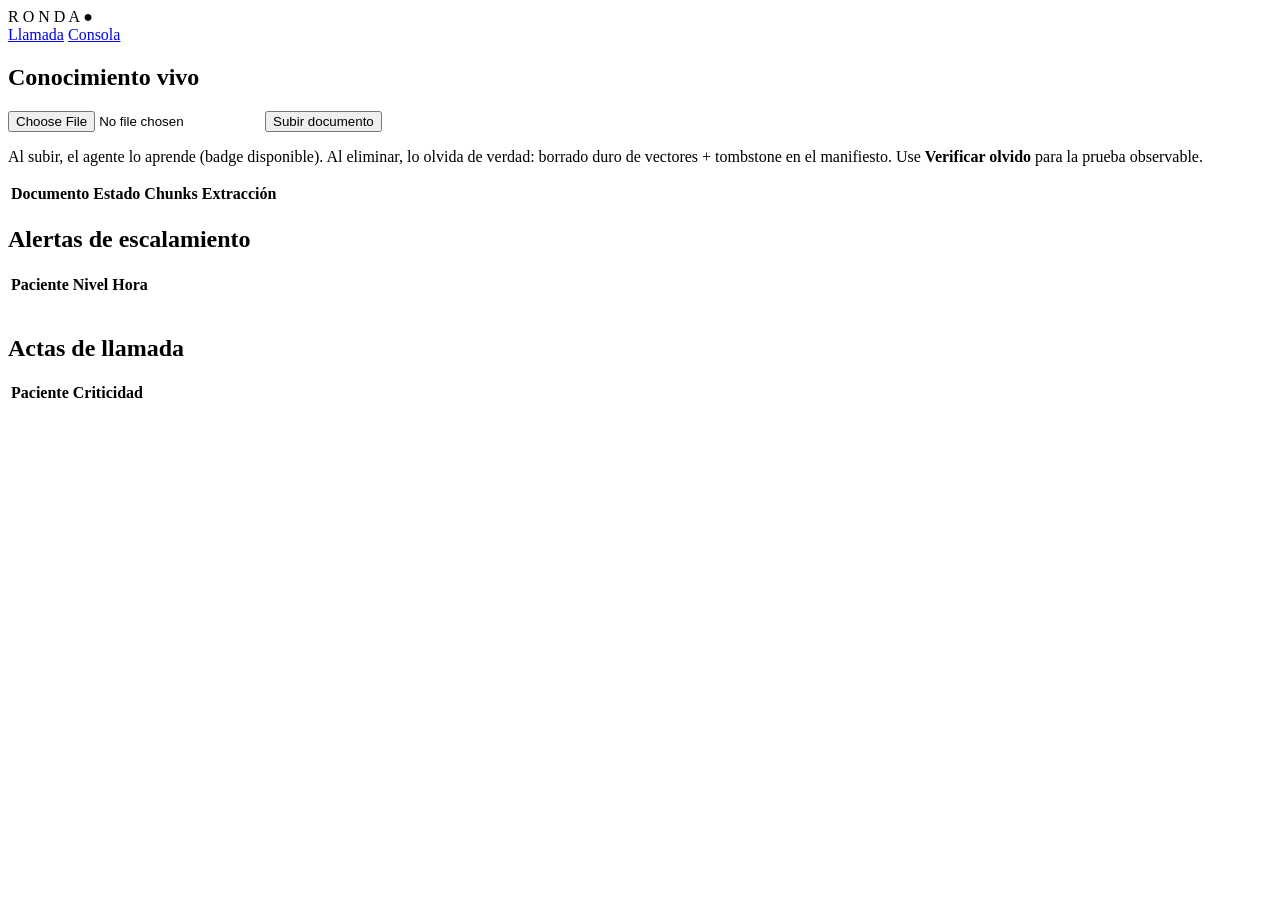
==== app/static/consola.html @ 9f538aec "Publicar versión inicial de RONDA" ====
<!DOCTYPE html>
<html lang="es">
<head>
  <meta charset="UTF-8" />
  <meta name="viewport" content="width=device-width, initial-scale=1.0" />
  <title>RONDA — Consola de conocimiento vivo</title>
  <link rel="stylesheet" href="/static/styles.css" />
</head>
<body>
  <header>
    <div class="logo">R O N D A <span>●</span></div>
    <div style="flex:1"></div>
    <nav>
      <a href="/">Llamada</a>
      <a href="/consola" class="activo">Consola</a>
    </nav>
  </header>

  <main>
    <div class="grid">
      <section class="card">
        <h2>Conocimiento vivo</h2>
        <div class="fila-acciones">
          <input type="file" id="archivo" accept=".pdf,.txt,.md" />
          <button id="btnSubir">Subir documento</button>
        </div>
        <p class="aviso">
          Al subir, el agente lo aprende (badge <span class="badge disponible">disponible</span>).
          Al eliminar, lo olvida de verdad: borrado duro de vectores + tombstone en el
          manifiesto. Use <b>Verificar olvido</b> para la prueba observable.
        </p>
        <table>
          <thead>
            <tr><th>Documento</th><th>Estado</th><th>Chunks</th><th>Extracción</th><th></th></tr>
          </thead>
          <tbody id="tablaDocs"></tbody>
        </table>
        <pre class="json" id="salidaVerificacion" style="display:none;"></pre>
      </section>

      <aside style="display:flex; flex-direction:column; gap:18px;">
        <section class="card">
          <h2>Alertas de escalamiento</h2>
          <table>
            <thead><tr><th>Paciente</th><th>Nivel</th><th>Hora</th><th></th></tr></thead>
            <tbody id="tablaAlertas"></tbody>
          </table>
        </section>
        <section class="card">
          <h2>Actas de llamada</h2>
          <table>
            <thead><tr><th>Paciente</th><th>Criticidad</th><th></th></tr></thead>
            <tbody id="tablaActas"></tbody>
          </table>
        </section>
      </aside>
    </div>
  </main>

  <dialog id="dlgDetalle">
    <h2 style="margin-bottom:10px;" id="dlgTitulo">Detalle</h2>
    <pre class="json" id="dlgJson"></pre>
    <div class="fila-acciones">
      <button onclick="document.getElementById('dlgDetalle').close()">Cerrar</button>
    </div>
  </dialog>

  <script src="/static/consola.js"></script>
</body>
</html>
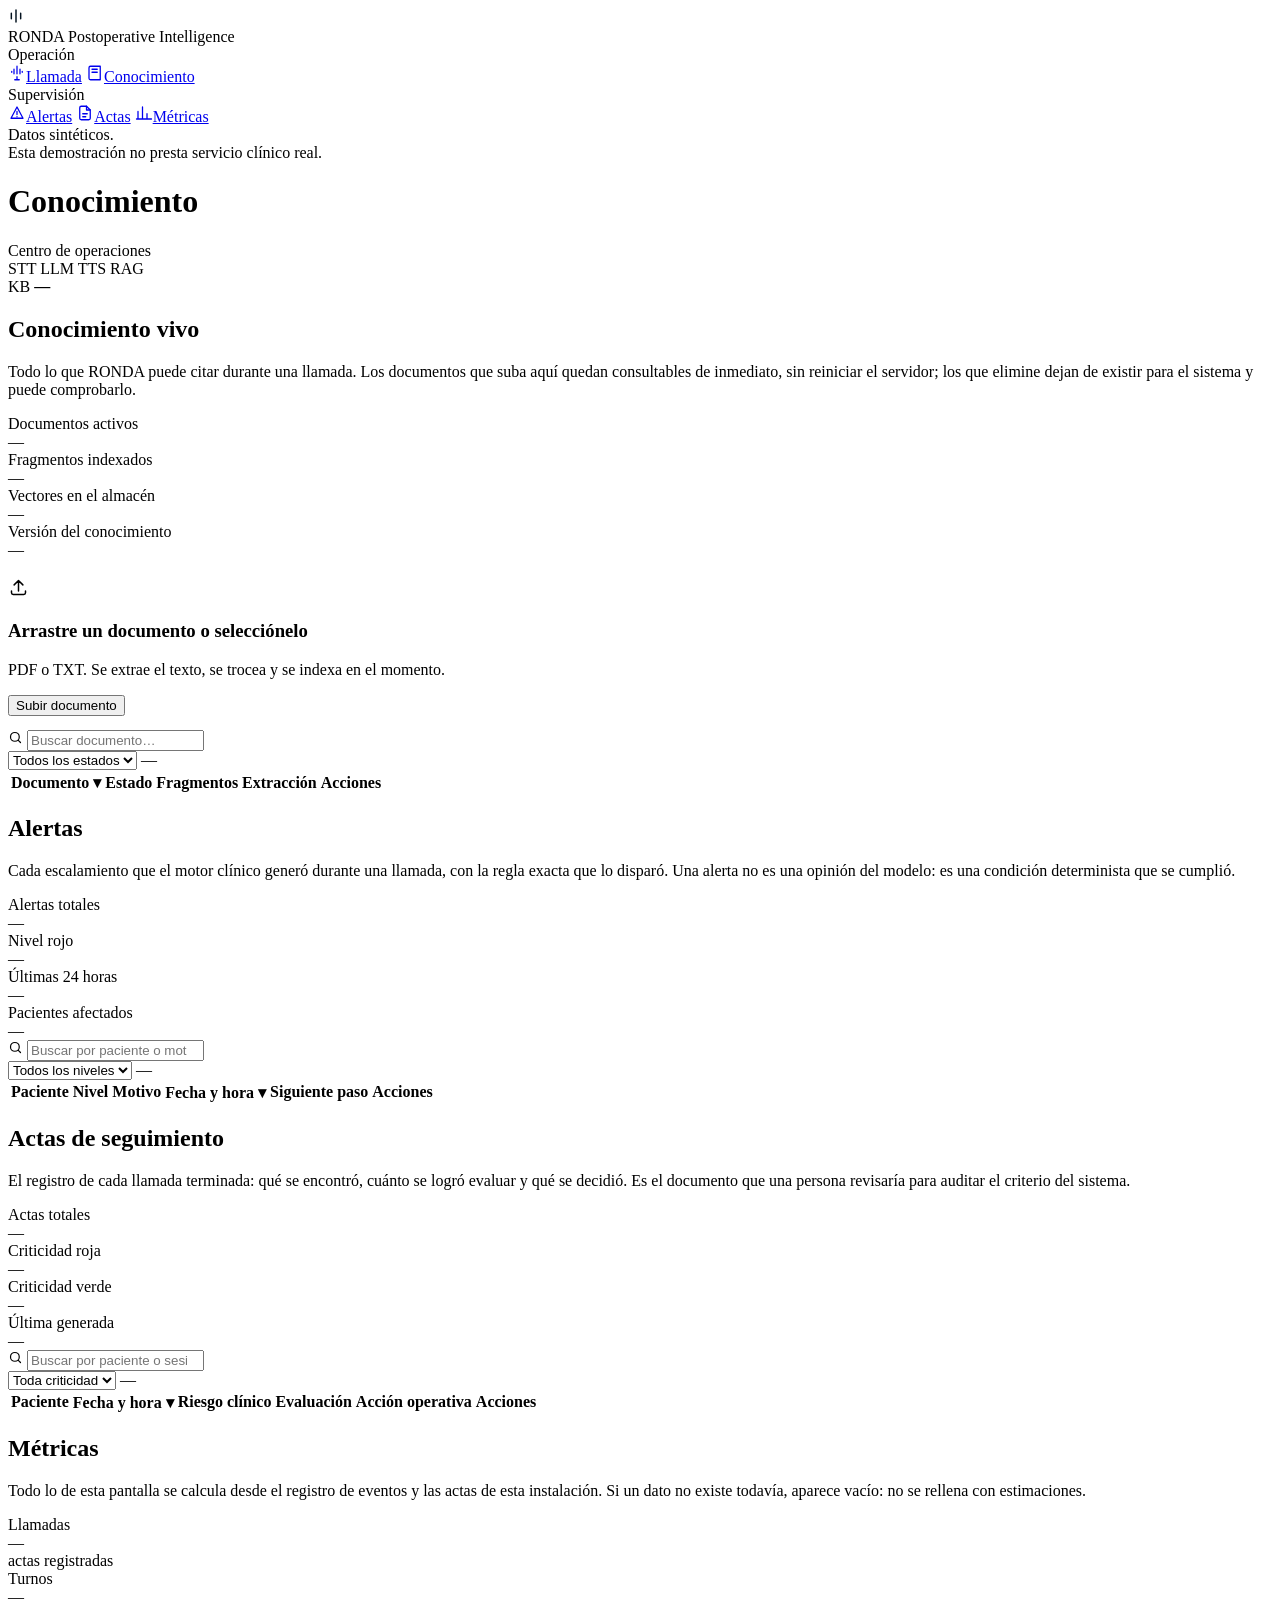
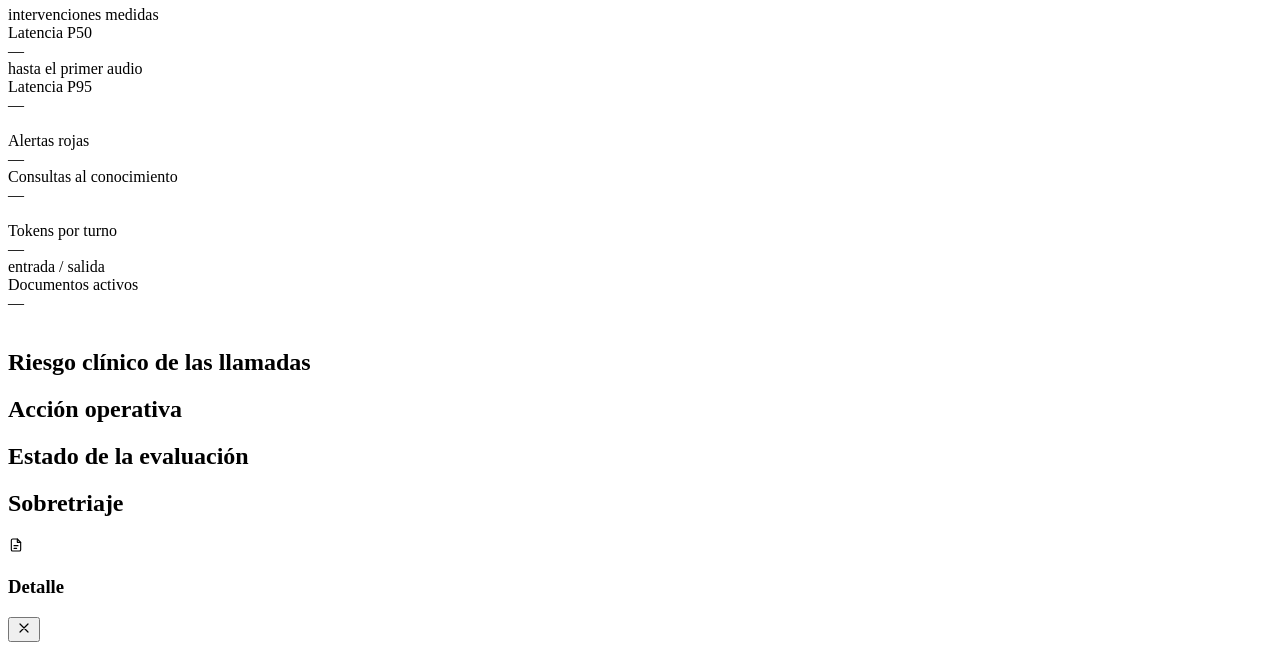
==== commit adaacb90: "Publicar video y finalizar entrega" ====
--- a/app/static/consola.html
+++ b/app/static/consola.html
@@ -3,68 +3,304 @@
 <head>
   <meta charset="UTF-8" />
   <meta name="viewport" content="width=device-width, initial-scale=1.0" />
-  <title>RONDA — Consola de conocimiento vivo</title>
+  <title>RONDA · Centro de operaciones</title>
   <link rel="stylesheet" href="/static/styles.css" />
+  <link rel="stylesheet" href="/static/panel.css" />
 </head>
 <body>
-  <header>
-    <div class="logo">R O N D A <span>●</span></div>
-    <div style="flex:1"></div>
-    <nav>
-      <a href="/">Llamada</a>
-      <a href="/consola" class="activo">Consola</a>
+<!-- Iconografía en línea. Ninguna librería externa. -->
+<svg width="0" height="0" style="position:absolute" aria-hidden="true">
+  <defs>
+    <symbol id="i-call" viewBox="0 0 24 24" fill="none" stroke="currentColor" stroke-width="1.7" stroke-linecap="round" stroke-linejoin="round"><path d="M12 3v10M8 7v6M16 7v6M5 10v1M19 10v1M12 17v4M9 21h6"/></symbol>
+    <symbol id="i-book" viewBox="0 0 24 24" fill="none" stroke="currentColor" stroke-width="1.7" stroke-linecap="round" stroke-linejoin="round"><path d="M4 5a2 2 0 0 1 2-2h13v18H6a2 2 0 0 1-2-2z"/><path d="M8 7h7M8 11h7"/></symbol>
+    <symbol id="i-alert" viewBox="0 0 24 24" fill="none" stroke="currentColor" stroke-width="1.7" stroke-linecap="round" stroke-linejoin="round"><path d="M12 4l8 15H4z"/><path d="M12 10v4M12 17h.01"/></symbol>
+    <symbol id="i-doc" viewBox="0 0 24 24" fill="none" stroke="currentColor" stroke-width="1.7" stroke-linecap="round" stroke-linejoin="round"><path d="M14 3H7a2 2 0 0 0-2 2v14a2 2 0 0 0 2 2h10a2 2 0 0 0 2-2V8z"/><path d="M14 3v5h5M9 13h6M9 17h4"/></symbol>
+    <symbol id="i-chart" viewBox="0 0 24 24" fill="none" stroke="currentColor" stroke-width="1.7" stroke-linecap="round" stroke-linejoin="round"><path d="M4 20V10M10 20V4M16 20v-7M22 20H2"/></symbol>
+    <symbol id="i-close" viewBox="0 0 24 24" fill="none" stroke="currentColor" stroke-width="1.8" stroke-linecap="round"><path d="M6 6l12 12M18 6L6 18"/></symbol>
+    <symbol id="i-subir" viewBox="0 0 24 24" fill="none" stroke="currentColor" stroke-width="1.7" stroke-linecap="round" stroke-linejoin="round"><path d="M12 16V4M7 9l5-5 5 5"/><path d="M4 16v2a2 2 0 0 0 2 2h12a2 2 0 0 0 2-2v-2"/></symbol>
+    <symbol id="i-buscar" viewBox="0 0 24 24" fill="none" stroke="currentColor" stroke-width="1.9" stroke-linecap="round"><circle cx="11" cy="11" r="7"/><path d="M20 20l-3.5-3.5"/></symbol>
+    <symbol id="i-vacio" viewBox="0 0 24 24" fill="none" stroke="currentColor" stroke-width="1.5" stroke-linecap="round" stroke-linejoin="round"><path d="M3 7l9-4 9 4-9 4z"/><path d="M3 12l9 4 9-4M3 17l9 4 9-4"/></symbol>
+    <symbol id="i-shield" viewBox="0 0 24 24" fill="none" stroke="currentColor" stroke-width="1.7" stroke-linecap="round" stroke-linejoin="round"><path d="M12 3l7 3v6c0 4.5-3 8-7 9-4-1-7-4.5-7-9V6z"/><path d="M9 12l2 2 4-4"/></symbol>
+  </defs>
+</svg>
+
+<div class="app">
+  <!-- ══ Barra lateral · idéntica a la de Llamada ═══════════════════════ -->
+  <aside class="lateral">
+    <div class="marca">
+      <div class="marca-logo">
+        <svg width="16" height="16" viewBox="0 0 24 24" fill="none" stroke="#04121F" stroke-width="2.2" stroke-linecap="round"><path d="M12 3v18M5 8v8M19 8v8"/></svg>
+      </div>
+      <div class="marca-txt">
+        <span class="marca-nombre">RONDA</span>
+        <span class="marca-lema">Postoperative Intelligence</span>
+      </div>
+    </div>
+
+    <nav class="nav" aria-label="Navegación principal">
+      <div class="nav-grupo">Operación</div>
+      <a href="/"><svg class="nav-icono" width="18" height="18"><use href="#i-call"/></svg><span>Llamada</span></a>
+      <a href="#conocimiento" data-sec="conocimiento"><svg class="nav-icono" width="18" height="18"><use href="#i-book"/></svg><span>Conocimiento</span></a>
+      <div class="nav-grupo">Supervisión</div>
+      <a href="#alertas" data-sec="alertas"><svg class="nav-icono" width="18" height="18"><use href="#i-alert"/></svg><span>Alertas</span></a>
+      <a href="#actas" data-sec="actas"><svg class="nav-icono" width="18" height="18"><use href="#i-doc"/></svg><span>Actas</span></a>
+      <a href="#metricas" data-sec="metricas"><svg class="nav-icono" width="18" height="18"><use href="#i-chart"/></svg><span>Métricas</span></a>
     </nav>
-  </header>
-
-  <main>
-    <div class="grid">
-      <section class="card">
-        <h2>Conocimiento vivo</h2>
-        <div class="fila-acciones">
-          <input type="file" id="archivo" accept=".pdf,.txt,.md" />
-          <button id="btnSubir">Subir documento</button>
+
+    <div class="lateral-pie">
+      Datos sintéticos.<br />Esta demostración no presta servicio clínico real.
+    </div>
+  </aside>
+
+  <div class="principal">
+    <header class="topbar">
+      <h1 id="tbTitulo">Conocimiento</h1>
+      <span class="miga" id="tbMiga">Centro de operaciones</span>
+      <div class="salud">
+        <div class="salud-grupo">
+          <span class="salud-item" id="sSTT" data-e="desconocido"><i></i>STT</span>
+          <span class="salud-item" id="sLLM" data-e="desconocido"><i></i>LLM</span>
+          <span class="salud-item" id="sTTS" data-e="desconocido"><i></i>TTS</span>
+          <span class="salud-item" id="sRAG" data-e="desconocido"><i></i>RAG</span>
         </div>
-        <p class="aviso">
-          Al subir, el agente lo aprende (badge <span class="badge disponible">disponible</span>).
-          Al eliminar, lo olvida de verdad: borrado duro de vectores + tombstone en el
-          manifiesto. Use <b>Verificar olvido</b> para la prueba observable.
-        </p>
-        <table>
-          <thead>
-            <tr><th>Documento</th><th>Estado</th><th>Chunks</th><th>Extracción</th><th></th></tr>
-          </thead>
-          <tbody id="tablaDocs"></tbody>
-        </table>
-        <pre class="json" id="salidaVerificacion" style="display:none;"></pre>
-      </section>
-
-      <aside style="display:flex; flex-direction:column; gap:18px;">
-        <section class="card">
-          <h2>Alertas de escalamiento</h2>
-          <table>
-            <thead><tr><th>Paciente</th><th>Nivel</th><th>Hora</th><th></th></tr></thead>
-            <tbody id="tablaAlertas"></tbody>
-          </table>
+        <span class="kb-chip" id="chipKb" title="Versión del conocimiento activo">KB <b>—</b></span>
+      </div>
+    </header>
+
+    <main class="lienzo">
+      <div class="lienzo-ancho">
+
+        <!-- ══ CONOCIMIENTO ═══════════════════════════════════════════ -->
+        <section class="seccion activa" id="sec-conocimiento">
+          <div class="cabecera-sec">
+            <h1>Conocimiento vivo</h1>
+            <p>Todo lo que RONDA puede citar durante una llamada. Los documentos que
+               suba aquí quedan consultables de inmediato, sin reiniciar el servidor;
+               los que elimine dejan de existir para el sistema y puede comprobarlo.</p>
+          </div>
+
+          <div class="kpis-fila">
+            <div class="kpi-card"><div class="k">Documentos activos</div><div class="v" id="kDocs">—</div></div>
+            <div class="kpi-card"><div class="k">Fragmentos indexados</div><div class="v" id="kChunks">—</div></div>
+            <div class="kpi-card"><div class="k">Vectores en el almacén</div><div class="v" id="kVectores">—</div></div>
+            <div class="kpi-card"><div class="k">Versión del conocimiento</div><div class="v mono acento" id="kKb">—</div><div class="d" id="kKbFecha">&nbsp;</div></div>
+          </div>
+
+          <section class="panel" style="margin-bottom:14px">
+            <div class="panel-cuerpo">
+              <div class="dropzona" id="dropzona" tabindex="0" role="button"
+                   aria-label="Subir documento al conocimiento">
+                <div class="icono"><svg width="21" height="21"><use href="#i-subir"/></svg></div>
+                <h3>Arrastre un documento o selecciónelo</h3>
+                <p>PDF o TXT. Se extrae el texto, se trocea y se indexa en el momento.</p>
+                <button class="btn-1" id="btnElegir" type="button">Subir documento</button>
+                <input type="file" id="archivo" accept=".pdf,.txt,.md" hidden />
+                <div class="progreso" id="progreso" hidden><i id="progresoBarra"></i></div>
+              </div>
+            </div>
+          </section>
+
+          <section class="panel">
+            <div class="toolbar">
+              <div class="crece campo-busca">
+                <svg width="15" height="15"><use href="#i-buscar"/></svg>
+                <input type="search" id="buscaDoc" placeholder="Buscar documento…" aria-label="Buscar documento" />
+              </div>
+              <select id="filtroEstadoDoc" aria-label="Filtrar por estado">
+                <option value="">Todos los estados</option>
+                <option value="disponible">Disponible</option>
+                <option value="procesando">Procesando</option>
+                <option value="error">Error</option>
+              </select>
+              <span class="contador" id="contadorDocs">—</span>
+            </div>
+            <div class="tabla-envoltura">
+              <table class="datos" id="tablaDocs">
+                <thead>
+                  <tr>
+                    <th class="ordenable" data-col="titulo">Documento <span class="orden">▾</span></th>
+                    <th>Estado</th>
+                    <th class="ordenable" data-col="chunks" style="text-align:right">Fragmentos <span class="orden"></span></th>
+                    <th>Extracción</th>
+                    <th style="text-align:right">Acciones</th>
+                  </tr>
+                </thead>
+                <tbody id="cuerpoDocs"></tbody>
+              </table>
+            </div>
+            <div id="vacioDocs"></div>
+            <div class="paginacion" id="pagDocs" hidden>
+              <span id="pagDocsTexto"></span>
+              <button type="button" id="pagDocsPrev">Anterior</button>
+              <button type="button" id="pagDocsNext">Siguiente</button>
+            </div>
+          </section>
         </section>
-        <section class="card">
-          <h2>Actas de llamada</h2>
-          <table>
-            <thead><tr><th>Paciente</th><th>Criticidad</th><th></th></tr></thead>
-            <tbody id="tablaActas"></tbody>
-          </table>
+
+        <!-- ══ ALERTAS ════════════════════════════════════════════════ -->
+        <section class="seccion" id="sec-alertas">
+          <div class="cabecera-sec">
+            <h1>Alertas</h1>
+            <p>Cada escalamiento que el motor clínico generó durante una llamada, con
+               la regla exacta que lo disparó. Una alerta no es una opinión del
+               modelo: es una condición determinista que se cumplió.</p>
+          </div>
+
+          <div class="kpis-fila">
+            <div class="kpi-card"><div class="k">Alertas totales</div><div class="v" id="kAlTotal">—</div></div>
+            <div class="kpi-card"><div class="k">Nivel rojo</div><div class="v rojo" id="kAlRojas">—</div></div>
+            <div class="kpi-card"><div class="k">Últimas 24 horas</div><div class="v" id="kAl24">—</div></div>
+            <div class="kpi-card"><div class="k">Pacientes afectados</div><div class="v" id="kAlPacientes">—</div></div>
+          </div>
+
+          <section class="panel">
+            <div class="toolbar">
+              <div class="crece campo-busca">
+                <svg width="15" height="15"><use href="#i-buscar"/></svg>
+                <input type="search" id="buscaAlerta" placeholder="Buscar por paciente o motivo…" aria-label="Buscar alerta" />
+              </div>
+              <select id="filtroNivel" aria-label="Filtrar por nivel">
+                <option value="">Todos los niveles</option>
+                <option value="rojo">Rojo</option>
+                <option value="amarillo">Amarillo</option>
+              </select>
+              <span class="contador" id="contadorAlertas">—</span>
+            </div>
+            <div class="tabla-envoltura">
+              <table class="datos" id="tablaAlertas">
+                <thead>
+                  <tr>
+                    <th class="ordenable" data-col="paciente">Paciente <span class="orden"></span></th>
+                    <th>Nivel</th>
+                    <th>Motivo</th>
+                    <th class="ordenable" data-col="timestamp">Fecha y hora <span class="orden">▾</span></th>
+                    <th>Siguiente paso</th>
+                    <th style="text-align:right">Acciones</th>
+                  </tr>
+                </thead>
+                <tbody id="cuerpoAlertas"></tbody>
+              </table>
+            </div>
+            <div id="vacioAlertas"></div>
+          </section>
         </section>
-      </aside>
-    </div>
-  </main>
-
-  <dialog id="dlgDetalle">
-    <h2 style="margin-bottom:10px;" id="dlgTitulo">Detalle</h2>
-    <pre class="json" id="dlgJson"></pre>
-    <div class="fila-acciones">
-      <button onclick="document.getElementById('dlgDetalle').close()">Cerrar</button>
-    </div>
-  </dialog>
-
-  <script src="/static/consola.js"></script>
+
+        <!-- ══ ACTAS ══════════════════════════════════════════════════ -->
+        <section class="seccion" id="sec-actas">
+          <div class="cabecera-sec">
+            <h1>Actas de seguimiento</h1>
+            <p>El registro de cada llamada terminada: qué se encontró, cuánto se
+               logró evaluar y qué se decidió. Es el documento que una persona
+               revisaría para auditar el criterio del sistema.</p>
+          </div>
+
+          <div class="kpis-fila">
+            <div class="kpi-card"><div class="k">Actas totales</div><div class="v" id="kAcTotal">—</div></div>
+            <div class="kpi-card"><div class="k">Criticidad roja</div><div class="v rojo" id="kAcRojas">—</div></div>
+            <div class="kpi-card"><div class="k">Criticidad verde</div><div class="v verde" id="kAcVerdes">—</div></div>
+            <div class="kpi-card"><div class="k">Última generada</div><div class="v mono" id="kAcUltima">—</div></div>
+          </div>
+
+          <section class="panel">
+            <div class="toolbar">
+              <div class="crece campo-busca">
+                <svg width="15" height="15"><use href="#i-buscar"/></svg>
+                <input type="search" id="buscaActa" placeholder="Buscar por paciente o sesión…" aria-label="Buscar acta" />
+              </div>
+              <select id="filtroCriticidad" aria-label="Filtrar por criticidad">
+                <option value="">Toda criticidad</option>
+                <option value="rojo">Rojo</option>
+                <option value="amarillo">Amarillo</option>
+                <option value="verde">Verde</option>
+              </select>
+              <span class="contador" id="contadorActas">—</span>
+            </div>
+            <div class="tabla-envoltura">
+              <table class="datos" id="tablaActas">
+                <thead>
+                  <tr>
+                    <th class="ordenable" data-col="paciente">Paciente <span class="orden"></span></th>
+                    <th class="ordenable" data-col="fin">Fecha y hora <span class="orden">▾</span></th>
+                    <th>Riesgo clínico</th>
+                    <th>Evaluación</th>
+                    <th>Acción operativa</th>
+                    <th style="text-align:right">Acciones</th>
+                  </tr>
+                </thead>
+                <tbody id="cuerpoActas"></tbody>
+              </table>
+            </div>
+            <div id="vacioActas"></div>
+            <div class="paginacion" id="pagActas" hidden>
+              <span id="pagActasTexto"></span>
+              <button type="button" id="pagActasPrev">Anterior</button>
+              <button type="button" id="pagActasNext">Siguiente</button>
+            </div>
+          </section>
+        </section>
+
+        <!-- ══ MÉTRICAS ═══════════════════════════════════════════════ -->
+        <section class="seccion" id="sec-metricas">
+          <div class="cabecera-sec">
+            <h1>Métricas</h1>
+            <p>Todo lo de esta pantalla se calcula desde el registro de eventos y las
+               actas de esta instalación. Si un dato no existe todavía, aparece vacío:
+               no se rellena con estimaciones.</p>
+          </div>
+
+          <div class="kpis-fila">
+            <div class="kpi-card"><div class="k">Llamadas</div><div class="v" id="mLlamadas">—</div><div class="d">actas registradas</div></div>
+            <div class="kpi-card"><div class="k">Turnos</div><div class="v" id="mTurnos">—</div><div class="d">intervenciones medidas</div></div>
+            <div class="kpi-card"><div class="k">Latencia P50</div><div class="v" id="mP50">—</div><div class="d">hasta el primer audio</div></div>
+            <div class="kpi-card"><div class="k">Latencia P95</div><div class="v" id="mP95">—</div><div class="d" id="mMuestra">&nbsp;</div></div>
+          </div>
+          <div class="kpis-fila">
+            <div class="kpi-card"><div class="k">Alertas rojas</div><div class="v rojo" id="mRojas">—</div></div>
+            <div class="kpi-card"><div class="k">Consultas al conocimiento</div><div class="v" id="mRag">—</div><div class="d" id="mRagLlamada">&nbsp;</div></div>
+            <div class="kpi-card"><div class="k">Tokens por turno</div><div class="v mono" id="mTokens">—</div><div class="d">entrada / salida</div></div>
+            <div class="kpi-card"><div class="k">Documentos activos</div><div class="v" id="mDocs">—</div><div class="d" id="mVectores">&nbsp;</div></div>
+          </div>
+
+          <div class="graficos">
+            <section class="panel">
+              <div class="panel-cab"><h2>Riesgo clínico de las llamadas</h2></div>
+              <div class="panel-cuerpo"><div id="gRiesgo"></div></div>
+            </section>
+            <section class="panel">
+              <div class="panel-cab"><h2>Acción operativa</h2></div>
+              <div class="panel-cuerpo"><div id="gAccion"></div></div>
+            </section>
+            <section class="panel">
+              <div class="panel-cab"><h2>Estado de la evaluación</h2></div>
+              <div class="panel-cuerpo"><div id="gEvaluacion"></div></div>
+            </section>
+            <section class="panel">
+              <div class="panel-cab"><h2>Sobretriaje</h2></div>
+              <div class="panel-cuerpo"><div id="gSobretriaje"></div></div>
+            </section>
+          </div>
+        </section>
+
+      </div>
+    </main>
+  </div>
+</div>
+
+<!-- ══ Panel lateral de detalle ═══════════════════════════════════════ -->
+<div class="velo" id="velo"></div>
+<aside class="drawer" id="drawer" role="dialog" aria-modal="true" aria-labelledby="drTitulo" aria-hidden="true">
+  <div class="drawer-cab">
+    <svg width="16" height="16" style="color:var(--accent-2)"><use href="#i-doc"/></svg>
+    <h3 id="drTitulo">Detalle</h3>
+    <button class="btn-icono" id="drCerrar" aria-label="Cerrar" style="margin-left:auto">
+      <svg width="16" height="16"><use href="#i-close"/></svg>
+    </button>
+  </div>
+  <div class="drawer-cuerpo" id="drCuerpo"></div>
+</aside>
+
+<div class="tostadas" id="tostadas" aria-live="polite"></div>
+
+<script src="/static/consola.js"></script>
 </body>
 </html>
